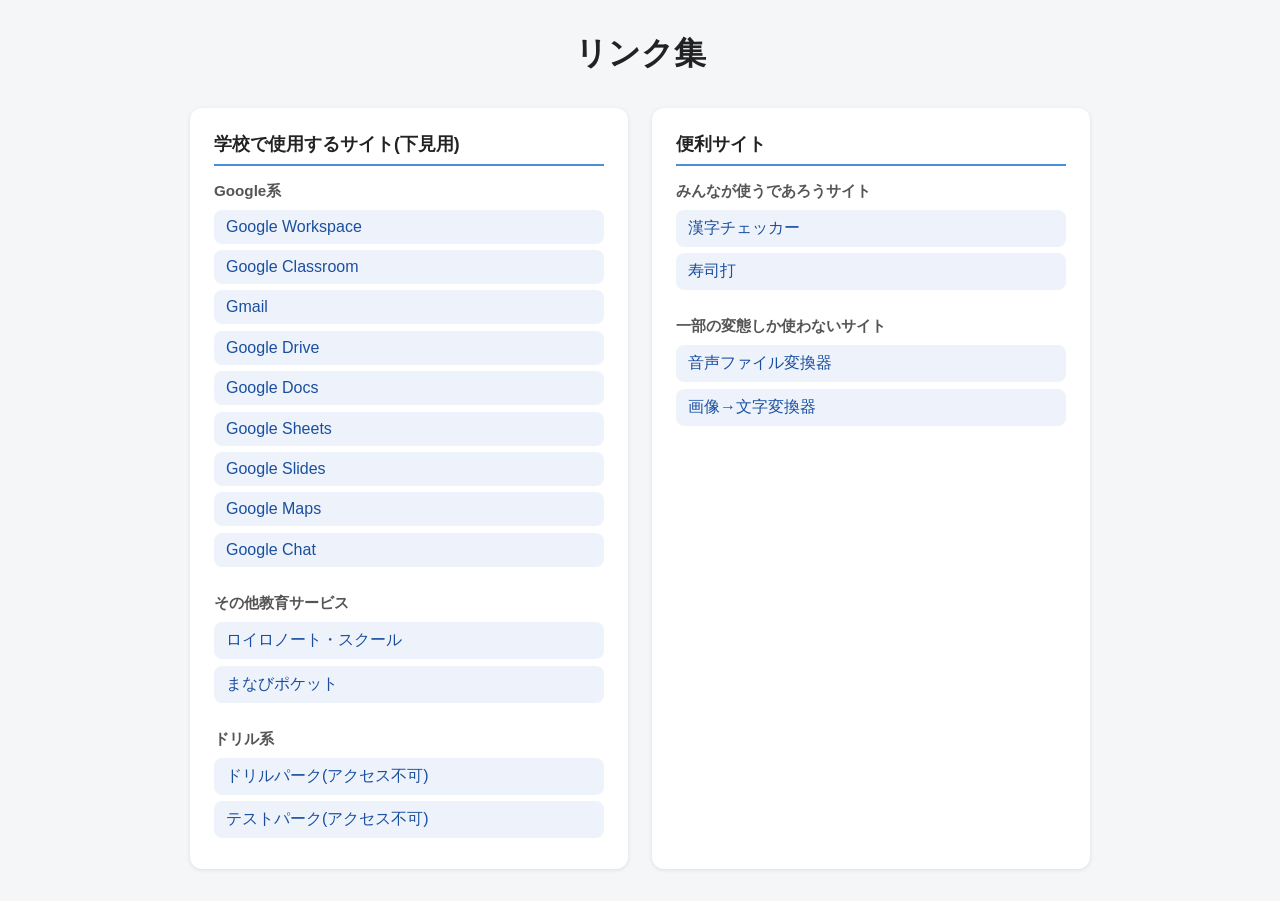
==== index.html @ 93a928f1 "Replace app content with simple link page Old app (login, quiz, score functions) backed up locally b" ====
<!DOCTYPE html>
<html lang="ja">
<head>
<meta charset="UTF-8">
<meta name="viewport" content="width=device-width, initial-scale=1.0">
<title>リンク集</title>
<style>
	* {
		box-sizing: border-box;
	}

	body {
		margin: 0;
		padding: 2rem 1rem;
		font-family: "Hiragino Kaku Gothic ProN", "Yu Gothic", "Meiryo", sans-serif;
		background: #f5f6f8;
		color: #222;
	}

	h1 {
		text-align: center;
		margin: 0 0 2rem;
	}

	.list-container {
		display: flex;
		flex-wrap: wrap;
		gap: 1.5rem;
		max-width: 900px;
		margin: 0 auto;
	}

	.list-block {
		flex: 1 1 350px;
		background: #fff;
		border-radius: 12px;
		padding: 1.5rem;
		box-shadow: 0 1px 4px rgba(0, 0, 0, 0.1);
	}

	.list-block h2 {
		margin-top: 0;
		font-size: 1.1rem;
		border-bottom: 2px solid #4a90d9;
		padding-bottom: 0.5rem;
	}

	.link-list {
		display: flex;
		flex-direction: column;
	}

	.link-list h3 {
		margin: 1.25rem 0 0.5rem;
		font-size: 0.95rem;
		color: #555;
	}

	.link-list h3:first-child {
		margin-top: 0;
	}

	.link-list a {
		display: block;
		padding: 0.5rem 0.75rem;
		margin-bottom: 0.4rem;
		border-radius: 8px;
		text-decoration: none;
		color: #1a4fa0;
		background: #eef3fb;
		transition: background 0.15s ease;
	}

	.link-list a:hover {
		background: #dbe6f7;
	}
</style>
</head>
<body>
<h1>リンク集</h1>

<div class="list-container">

	<!-- 左：学校ソフト -->
	<div class="list-block">
		<h2>学校で使用するサイト(下見用)</h2>

		<div class="link-list">
			<h3>Google系</h3>
			<a href="https://workspace.google.com/" target="_blank" rel="noopener noreferrer">Google Workspace</a>
			<a href="https://classroom.google.com/" target="_blank" rel="noopener noreferrer">Google Classroom</a>
			<a href="https://mail.google.com/" target="_blank" rel="noopener noreferrer">Gmail</a>
			<a href="https://drive.google.com/" target="_blank" rel="noopener noreferrer">Google Drive</a>
			<a href="https://docs.google.com/" target="_blank" rel="noopener noreferrer">Google Docs</a>
			<a href="https://sheets.google.com/" target="_blank" rel="noopener noreferrer">Google Sheets</a>
			<a href="https://slides.google.com/" target="_blank" rel="noopener noreferrer">Google Slides</a>
			<a href="https://maps.google.com/" target="_blank" rel="noopener noreferrer">Google Maps</a>
			<a href="https://chat.google.com/" target="_blank" rel="noopener noreferrer">Google Chat</a>

			<h3>その他教育サービス</h3>
			<a href="https://loilonote.app/" target="_blank" rel="noopener noreferrer">ロイロノート・スクール</a>
			<a href="https://manabipocket.ed-cl.com/" target="_blank" rel="noopener noreferrer">まなびポケット</a>

			<h3>ドリル系</h3>
			<a href="https://www.drilpark.jp/" target="_blank" rel="noopener noreferrer">ドリルパーク(アクセス不可)</a>
			<a href="https://www.testpark.jp/" target="_blank" rel="noopener noreferrer">テストパーク(アクセス不可)</a>
		</div>
	</div>

	<!-- 右：便利サイト -->
	<div class="list-block">
		<h2>便利サイト</h2>

		<div class="link-list">
			<h3>みんなが使うであろうサイト</h3>
			<a href="https://kakikata.maripo.org/extra/grade_checker.html" target="_blank" rel="noopener noreferrer">漢字チェッカー</a>
			<a href="https://sushida.net/" target="_blank" rel="noopener noreferrer">寿司打</a>

			<h3>一部の変態しか使わないサイト</h3>
			<a href="https://www.freeconvert.com/ja/audio-converter" target="_blank" rel="noopener noreferrer">音声ファイル変換器</a>
			<a href="https://www.imagetotext.info/ja/image-to-text" target="_blank" rel="noopener noreferrer">画像→文字変換器</a>
		</div>
	</div>

</div>
</body>
</html>
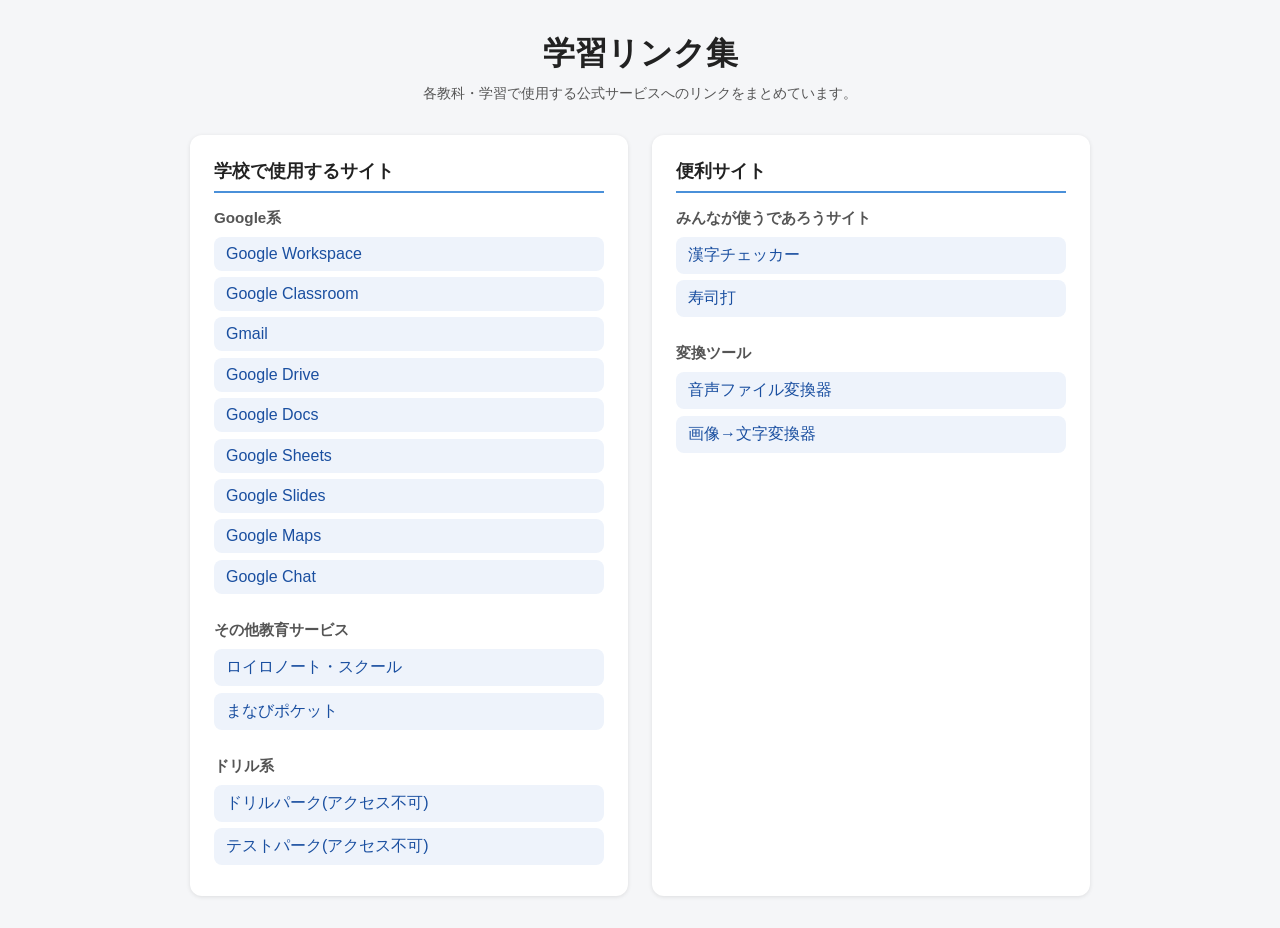
==== commit 848e7d0e: "Add WebSocket echo test (Pages Function) and tidy up link page wording Co-Authored-By: Claude Sonnet" ====
--- a/index.html
+++ b/index.html
@@ -3,7 +3,7 @@
 <head>
 <meta charset="UTF-8">
 <meta name="viewport" content="width=device-width, initial-scale=1.0">
-<title>リンク集</title>
+<title>学習リンク集</title>
 <style>
 	* {
 		box-sizing: border-box;
@@ -19,6 +19,13 @@
 
 	h1 {
 		text-align: center;
+		margin: 0 0 0.5rem;
+	}
+
+	.intro {
+		text-align: center;
+		color: #555;
+		font-size: 0.9rem;
 		margin: 0 0 2rem;
 	}
 
@@ -77,13 +84,14 @@
 </style>
 </head>
 <body>
-<h1>リンク集</h1>
+<h1>学習リンク集</h1>
+<p class="intro">各教科・学習で使用する公式サービスへのリンクをまとめています。</p>
 
 <div class="list-container">
 
 	<!-- 左：学校ソフト -->
 	<div class="list-block">
-		<h2>学校で使用するサイト(下見用)</h2>
+		<h2>学校で使用するサイト</h2>
 
 		<div class="link-list">
 			<h3>Google系</h3>
@@ -116,7 +124,7 @@
 			<a href="https://kakikata.maripo.org/extra/grade_checker.html" target="_blank" rel="noopener noreferrer">漢字チェッカー</a>
 			<a href="https://sushida.net/" target="_blank" rel="noopener noreferrer">寿司打</a>
 
-			<h3>一部の変態しか使わないサイト</h3>
+			<h3>変換ツール</h3>
 			<a href="https://www.freeconvert.com/ja/audio-converter" target="_blank" rel="noopener noreferrer">音声ファイル変換器</a>
 			<a href="https://www.imagetotext.info/ja/image-to-text" target="_blank" rel="noopener noreferrer">画像→文字変換器</a>
 		</div>
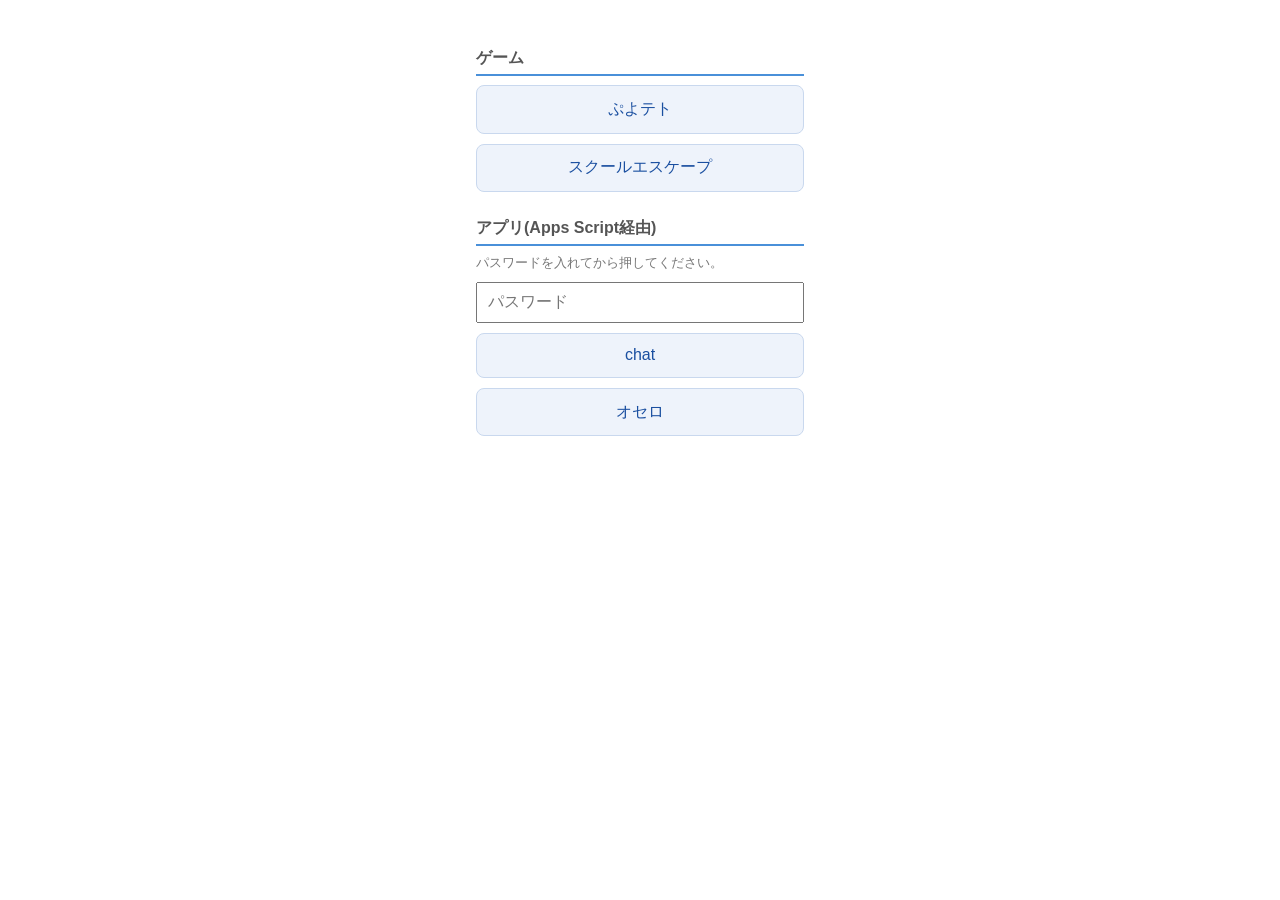
==== commit 4e8b78cf: "Replace top page with app hub; remove /getapp Co-Authored-By: Claude Sonnet 5.5 <noreply@anthropic.c" ====
--- a/index.html
+++ b/index.html
@@ -3,133 +3,137 @@
 <head>
 <meta charset="UTF-8">
 <meta name="viewport" content="width=device-width, initial-scale=1.0">
-<title>学習リンク集</title>
+<title>haruto42</title>
 <style>
 	* {
 		box-sizing: border-box;
 	}
 
 	body {
-		margin: 0;
+		font-family: sans-serif;
+		max-width: 360px;
+		margin: 0 auto;
 		padding: 2rem 1rem;
-		font-family: "Hiragino Kaku Gothic ProN", "Yu Gothic", "Meiryo", sans-serif;
-		background: #f5f6f8;
-		color: #222;
+		display: flex;
+		flex-direction: column;
+		gap: 0.6rem;
 	}
 
-	h1 {
-		text-align: center;
-		margin: 0 0 0.5rem;
+	h2 {
+		font-size: 1rem;
+		margin: 1rem 0 0;
+		color: #555;
+		border-bottom: 2px solid #4a90d9;
+		padding-bottom: 0.3rem;
 	}
 
-	.intro {
+	a.link,
+	button {
+		display: block;
+		font-size: 1rem;
+		padding: 0.8rem;
 		text-align: center;
-		color: #555;
-		font-size: 0.9rem;
-		margin: 0 0 2rem;
-	}
-
-	.list-container {
-		display: flex;
-		flex-wrap: wrap;
-		gap: 1.5rem;
-		max-width: 900px;
-		margin: 0 auto;
-	}
-
-	.list-block {
-		flex: 1 1 350px;
-		background: #fff;
-		border-radius: 12px;
-		padding: 1.5rem;
-		box-shadow: 0 1px 4px rgba(0, 0, 0, 0.1);
-	}
-
-	.list-block h2 {
-		margin-top: 0;
-		font-size: 1.1rem;
-		border-bottom: 2px solid #4a90d9;
-		padding-bottom: 0.5rem;
-	}
-
-	.link-list {
-		display: flex;
-		flex-direction: column;
-	}
-
-	.link-list h3 {
-		margin: 1.25rem 0 0.5rem;
-		font-size: 0.95rem;
-		color: #555;
-	}
-
-	.link-list h3:first-child {
-		margin-top: 0;
-	}
-
-	.link-list a {
-		display: block;
-		padding: 0.5rem 0.75rem;
-		margin-bottom: 0.4rem;
-		border-radius: 8px;
 		text-decoration: none;
 		color: #1a4fa0;
 		background: #eef3fb;
-		transition: background 0.15s ease;
+		border: 1px solid #c9d8ee;
+		border-radius: 8px;
 	}
 
-	.link-list a:hover {
-		background: #dbe6f7;
+	input {
+		font-size: 1rem;
+		padding: 0.6rem;
+	}
+
+	.note {
+		font-size: 0.8rem;
+		color: #777;
+		margin: 0;
+	}
+
+	#out {
+		margin-top: 0.5rem;
 	}
 </style>
 </head>
 <body>
-<h1>学習リンク集</h1>
-<p class="intro">各教科・学習で使用する公式サービスへのリンクをまとめています。</p>
+<h2>ゲーム</h2>
+<a class="link" href="https://puyoteto.pages.dev">ぷよテト</a>
+<a class="link" href="https://school-escape.pages.dev">スクールエスケープ</a>
 
-<div class="list-container">
+<h2>アプリ(Apps Script経由)</h2>
+<p class="note">パスワードを入れてから押してください。</p>
+<input id="password" type="password" placeholder="パスワード">
+<button data-app="chat">chat</button>
+<button data-app="othello">オセロ</button>
+<div id="out"></div>
 
-	<!-- 左：学校ソフト -->
-	<div class="list-block">
-		<h2>学校で使用するサイト</h2>
+<script>
+(function () {
+	var ENDPOINT = "https://script.google.com/macros/s/AKfycbwL6u_n6E8waepb5sXQ-bT5E0qLkoaOv5sfpoQBURPDX7DaocyfcfN4vJ2HavEqFXbE/exec";
 
-		<div class="link-list">
-			<h3>Google系</h3>
-			<a href="https://workspace.google.com/" target="_blank" rel="noopener noreferrer">Google Workspace</a>
-			<a href="https://classroom.google.com/" target="_blank" rel="noopener noreferrer">Google Classroom</a>
-			<a href="https://mail.google.com/" target="_blank" rel="noopener noreferrer">Gmail</a>
-			<a href="https://drive.google.com/" target="_blank" rel="noopener noreferrer">Google Drive</a>
-			<a href="https://docs.google.com/" target="_blank" rel="noopener noreferrer">Google Docs</a>
-			<a href="https://sheets.google.com/" target="_blank" rel="noopener noreferrer">Google Sheets</a>
-			<a href="https://slides.google.com/" target="_blank" rel="noopener noreferrer">Google Slides</a>
-			<a href="https://maps.google.com/" target="_blank" rel="noopener noreferrer">Google Maps</a>
-			<a href="https://chat.google.com/" target="_blank" rel="noopener noreferrer">Google Chat</a>
+	function copyText(text) {
+		if (navigator.clipboard && navigator.clipboard.writeText) {
+			navigator.clipboard.writeText(text);
+			return;
+		}
+		var ta = document.createElement("textarea");
+		ta.value = text;
+		document.body.appendChild(ta);
+		ta.select();
+		try {
+			document.execCommand("copy");
+		} catch (e) {}
+		document.body.removeChild(ta);
+	}
 
-			<h3>その他教育サービス</h3>
-			<a href="https://loilonote.app/" target="_blank" rel="noopener noreferrer">ロイロノート・スクール</a>
-			<a href="https://manabipocket.ed-cl.com/" target="_blank" rel="noopener noreferrer">まなびポケット</a>
+	function loadApp(app) {
+		document.getElementById("out").textContent = app + " を読み込み中…";
 
-			<h3>ドリル系</h3>
-			<a href="https://www.drilpark.jp/" target="_blank" rel="noopener noreferrer">ドリルパーク(アクセス不可)</a>
-			<a href="https://www.testpark.jp/" target="_blank" rel="noopener noreferrer">テストパーク(アクセス不可)</a>
-		</div>
-	</div>
+		fetch(ENDPOINT, {
+			method: "POST",
+			headers: { "Content-Type": "text/plain" },
+			body: JSON.stringify({
+				action: "getApp",
+				app: app,
+				password: document.getElementById("password").value,
+			}),
+		})
+			.then((r) => r.json())
+			.then((d) => {
+				if (d.type !== "app-ok") {
+					document.getElementById("out").textContent = "エラー: " + JSON.stringify(d);
+					return;
+				}
 
-	<!-- 右：便利サイト -->
-	<div class="list-block">
-		<h2>便利サイト</h2>
+				var b = d.data.replace(/^data:.*;base64,/, "");
 
-		<div class="link-list">
-			<h3>みんなが使うであろうサイト</h3>
-			<a href="https://kakikata.maripo.org/extra/grade_checker.html" target="_blank" rel="noopener noreferrer">漢字チェッカー</a>
-			<a href="https://sushida.net/" target="_blank" rel="noopener noreferrer">寿司打</a>
+				try {
+					var u = decodeURIComponent(
+						atob(b)
+							.split("")
+							.map((c) => "%" + ("00" + c.charCodeAt(0).toString(16)).slice(-2))
+							.join("")
+					);
+					document.open();
+					document.write(u);
+					document.close();
+				} catch (e) {
+					document.getElementById("out").innerHTML = "<button id=cp>コピー</button>";
+					document.getElementById("cp").addEventListener("click", () => {
+						copyText("data:text/html;base64," + b);
+					});
+				}
+			})
+			.catch((err) => {
+				document.getElementById("out").textContent = "通信エラー: " + err;
+			});
+	}
 
-			<h3>変換ツール</h3>
-			<a href="https://www.freeconvert.com/ja/audio-converter" target="_blank" rel="noopener noreferrer">音声ファイル変換器</a>
-			<a href="https://www.imagetotext.info/ja/image-to-text" target="_blank" rel="noopener noreferrer">画像→文字変換器</a>
-		</div>
-	</div>
-
-</div>
+	document.querySelectorAll("button[data-app]").forEach((btn) => {
+		btn.addEventListener("click", () => loadApp(btn.dataset.app));
+	});
+})();
+</script>
 </body>
 </html>
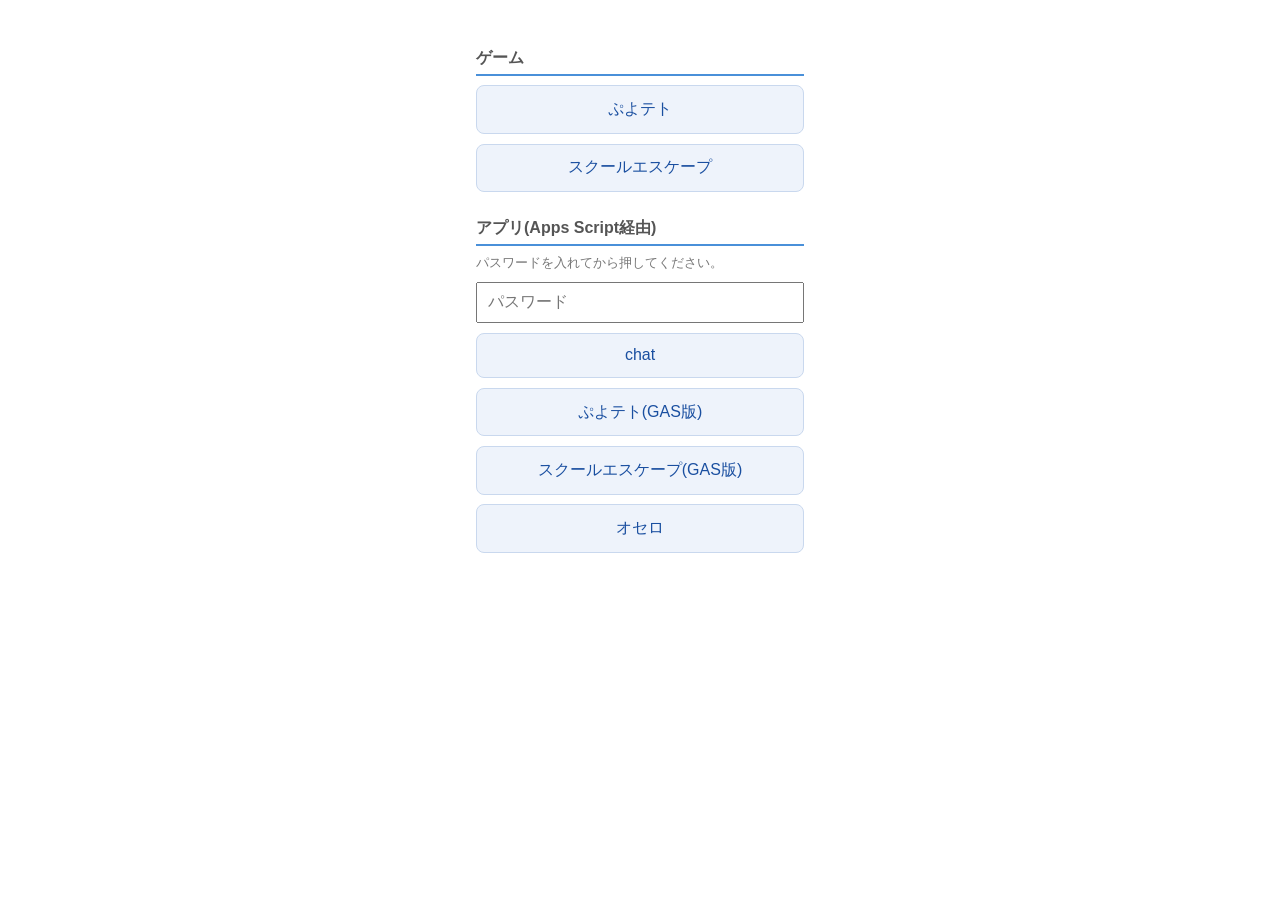
==== commit 2804ab50: "Add GAS-hosted puyoteto and school-escape buttons to top page Co-Authored-By: Claude Sonnet 5.5 <nor" ====
--- a/index.html
+++ b/index.html
@@ -65,6 +65,8 @@
 <p class="note">パスワードを入れてから押してください。</p>
 <input id="password" type="password" placeholder="パスワード">
 <button data-app="chat">chat</button>
+<button data-app="puyotetris">ぷよテト(GAS版)</button>
+<button data-app="schoolEscape">スクールエスケープ(GAS版)</button>
 <button data-app="othello">オセロ</button>
 <div id="out"></div>
 
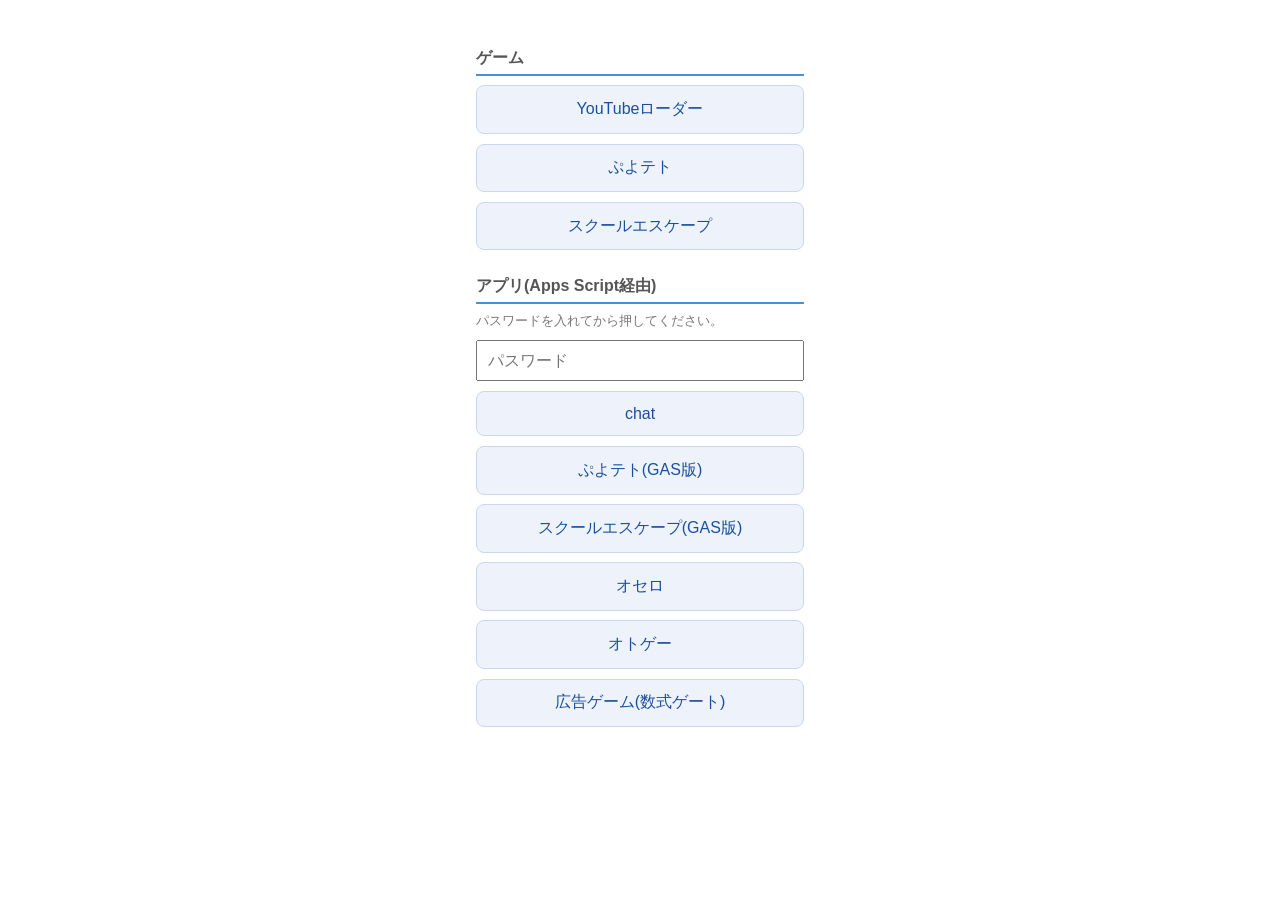
==== commit 6e0c005b: "Add rhythm game, gate game buttons and YouTube loader link to top page Co-Authored-By: Claude Sonnet" ====
--- a/index.html
+++ b/index.html
@@ -58,8 +58,9 @@
 </head>
 <body>
 <h2>ゲーム</h2>
+<a class="link" href="/youtube/">YouTubeローダー</a>
 <a class="link" href="https://puyoteto.pages.dev">ぷよテト</a>
-<a class="link" href="https://school-escape.pages.dev">スクールエスケープ</a>
+<a class="link" href="https://yamada-escape.pages.dev">スクールエスケープ</a>
 
 <h2>アプリ(Apps Script経由)</h2>
 <p class="note">パスワードを入れてから押してください。</p>
@@ -68,6 +69,8 @@
 <button data-app="puyotetris">ぷよテト(GAS版)</button>
 <button data-app="schoolEscape">スクールエスケープ(GAS版)</button>
 <button data-app="othello">オセロ</button>
+<button data-app="rhythmGame">オトゲー</button>
+<button data-app="gateCrowd">広告ゲーム(数式ゲート)</button>
 <div id="out"></div>
 
 <script>
